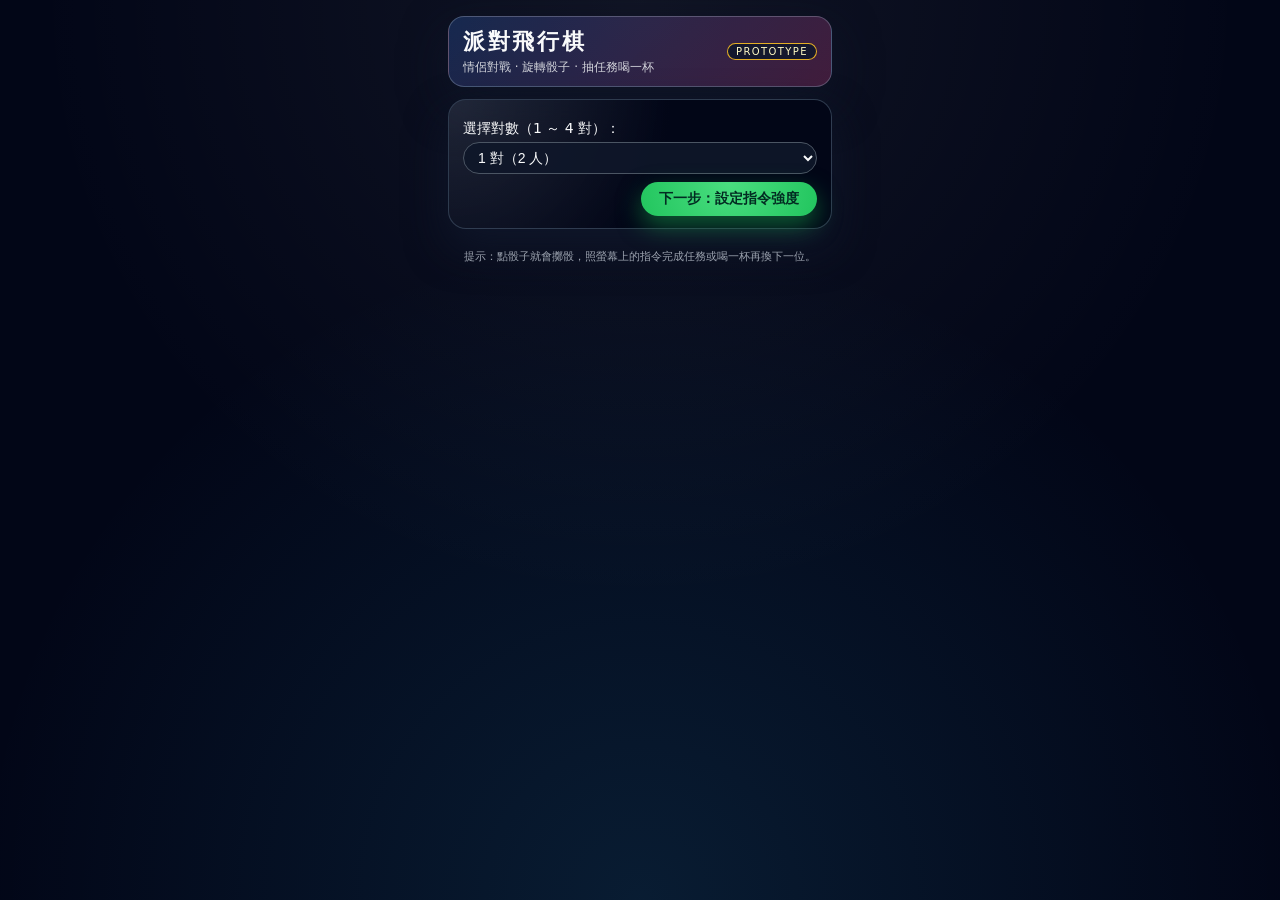
==== index.html @ 5464fc78 "feat: show post-game interaction summary" ====
<!DOCTYPE html>
<html lang="zh-Hant">
<head>
  <meta charset="UTF-8" />
  <meta name="viewport" content="width=device-width, initial-scale=1.0" />
  <title>派對飛行棋</title>
  <style>
    :root {
      color-scheme: dark;
    }
    body {
      font-family: system-ui, -apple-system, BlinkMacSystemFont, "Segoe UI", sans-serif;
      margin: 0;
      min-height: 100vh;
      display: flex;
      flex-direction: column;
      align-items: stretch;
      justify-content: flex-start;
      padding: 0;
      background:
        radial-gradient(circle at top, rgba(248,250,252,0.06) 0, transparent 55%),
        radial-gradient(circle at bottom, rgba(56,189,248,0.12) 0, transparent 60%),
        #020617;
      color: #f9fafb;
    }
    .app-shell {
      max-width: 960px;
      margin: 0 auto;
      padding: 16px 16px 24px;
    }
    header {
      display: flex;
      justify-content: space-between;
      align-items: center;
      margin-bottom: 12px;
      padding: 10px 14px;
      border-radius: 16px;
      background: linear-gradient(135deg, rgba(59,130,246,0.22), rgba(236,72,153,0.24));
      box-shadow: 0 18px 45px rgba(15,23,42,0.65);
      border: 1px solid rgba(148,163,184,0.4);
    }
    header .title-block {
      display: flex;
      flex-direction: column;
      gap: 2px;
    }
    h1 {
      font-size: 22px;
      margin: 0;
      letter-spacing: 0.12em;
      text-transform: uppercase;
    }
    .subtitle {
      font-size: 12px;
      color: #e5e7eb;
      opacity: 0.9;
    }
    .badge-beta {
      font-size: 10px;
      padding: 2px 8px;
      border-radius: 999px;
      background: rgba(15,23,42,0.84);
      border: 1px solid rgba(251,191,36,0.9);
      color: #fef9c3;
      text-transform: uppercase;
      letter-spacing: 0.14em;
    }

    .section {
      margin-bottom: 16px;
    }
    label {
      display: block;
      margin: 8px 0 4px;
      font-size: 14px;
    }
    input, select, button {
      font-size: 16px;
    }
    input, select {
      width: 100%;
      box-sizing: border-box;
      font-size: 14px;
      padding: 6px 10px;
      border-radius: 999px;
      border: 1px solid #4b5563;
      background: rgba(15,23,42,0.9);
      color: #f9fafb;
      outline: none;
      transition: border-color 0.15s ease, box-shadow 0.15s ease, background 0.15s ease;
    }
    input:focus, select:focus {
      border-color: #60a5fa;
      box-shadow: 0 0 0 1px rgba(59,130,246,0.7);
      background: #020617;
    }
    button {
      font-size: 14px;
      padding: 8px 18px;
      border-radius: 999px;
      border: none;
      background: radial-gradient(circle at top, #4ade80, #22c55e);
      color: #022c22;
      font-weight: 600;
      cursor: pointer;
      box-shadow: 0 10px 24px rgba(22,163,74,0.55);
      transition: transform 0.12s ease-out, box-shadow 0.12s ease-out, filter 0.12s ease-out;
    }
    button:hover:enabled {
      transform: translateY(-1px);
      filter: brightness(1.06);
      box-shadow: 0 16px 40px rgba(22,163,74,0.75);
    }
    button:active:enabled {
      transform: translateY(0px) scale(0.98);
      box-shadow: 0 6px 14px rgba(22,163,74,0.65);
    }
    button:disabled {
      opacity: 0.45;
      cursor: default;
      box-shadow: none;
    }
    .btn-secondary {
      background: linear-gradient(135deg, #4b5563, #111827);
      color: #e5e7eb;
      box-shadow: 0 8px 18px rgba(15,23,42,0.75);
    }

    .hidden {
      display: none;
    }
    .card {
      background: radial-gradient(circle at top left, rgba(148,163,184,0.16), #020617 55%);
      border-radius: 18px;
      border: 1px solid rgba(51,65,85,0.9);
      padding: 12px 14px;
      box-shadow: 0 18px 40px rgba(15,23,42,0.92);
    }
    .card + .card {
      margin-top: 10px;
    }

    .player-list {
      font-size: 14px;
      line-height: 1.5;
      padding: 8px;
      background: rgba(15,23,42,0.9);
      border-radius: 12px;
      border: 1px solid #1f2937;
      white-space: pre-line;
    }

    .board-wrapper {
      display: flex;
      flex-direction: column;
      gap: 10px;
    }
    .board-top-row {
      display: flex;
      justify-content: space-between;
      align-items: center;
      gap: 16px;
      flex-wrap: wrap;
      padding-bottom: 4px;
      border-bottom: 1px dashed rgba(148,163,184,0.5);
    }
    .board-layout {
      display: flex;
      justify-content: center;
      align-items: flex-start;
      gap: 16px;
      width: 100%;
    }

    .board {
      margin-top: 4px;
      padding: 18px;
      border-radius: 26px;
      background:
        radial-gradient(circle at center, rgba(248,250,252,0.06), transparent 55%),
        radial-gradient(circle at top left, rgba(59,130,246,0.14), transparent 60%),
        #020617;
      border: 1px solid rgba(55,65,81,0.95);
      width: 100%;
      max-width: 620px; /* 棋盤整體放大約 60%（原本約 380px） */
      transition: transform 0.18s ease-out, box-shadow 0.18s ease-out;
      box-shadow: 0 18px 40px rgba(15,23,42,0.95);
    }
    .board-zoom {
      /* 效果關閉：不再改變大小或陰影，僅保留 class 供程式呼叫但不產生視覺差異 */
    }
    .board-track {
      display: grid;
      grid-template-columns: repeat(9, minmax(0, 1fr));
      gap: 11px; /* 原本 16px，縮小約 30% 當作圈與圈之間的 gap */
      margin: 8px 0 10px;
    }
    .cell {
      position: relative;
      padding-top: 100%;
      border-radius: 14px;
      background: #020617;
      border: 1px solid #111827;
      overflow: hidden;
      transition: transform 0.18s ease-out, box-shadow 0.18s ease-out, border-color 0.18s ease-out;
    }
    .cell-path {
      background: #020617;
    }
    .cell-level-A {
      background: linear-gradient(135deg, rgba(56,189,248,0.18), rgba(59,130,246,0.7));
      border-color: rgba(59,130,246,0.95);
    }
    .cell-level-B {
      background: linear-gradient(135deg, rgba(251,191,36,0.22), rgba(245,158,11,0.85));
      border-color: rgba(245,158,11,0.98);
    }
    .cell-level-C {
      background: linear-gradient(135deg, rgba(248,113,113,0.3), rgba(239,68,68,0.9));
      border-color: rgba(239,68,68,1);
    }
    .cell-center {
      background: radial-gradient(circle at center, #facc15 0, #eab308 35%, #854d0e 100%);
      box-shadow: 0 0 0 1px #fbbf24, 0 0 25px rgba(250,204,21,0.8);
      border-color: #facc15;
    }
    .cell-special {
      box-shadow: 0 0 14px rgba(250,204,21,0.95);
      border-width: 2px;
      border-color: #facc15;
    }
    .cell-special-active {
      transform: scale(1.18);
      box-shadow: 0 0 22px rgba(250,204,21,1);
      animation: special-pulse 0.9s ease-out 1;
    }
    @keyframes special-pulse {
      0% { transform: scale(1.0); }
      40% { transform: scale(1.24); }
      100% { transform: scale(1.06); }
    }
    .cell-inner {
      position: absolute;
      inset: 8px;
    }
    .cell-star {
      position: absolute;
      inset: 0;
      display: flex;
      align-items: center;
      justify-content: center;
      font-size: 26px;
      color: #facc15;
      text-shadow: 0 0 10px rgba(250,204,21,0.95);
      pointer-events: none;
      z-index: 2;
    }
    .tokens {
      position: absolute;
      inset: 4px;
      display: flex;
      flex-wrap: wrap;
      align-content: center;
      justify-content: center;
      gap: 4px;
      z-index: 1;
    }
    .token {
      width: 18px;
      height: 18px;
      border-radius: 999px;
      border: 2px solid #0b1120;
      box-shadow: 0 0 0 1px rgba(15,23,42,0.7);
      display: flex;
      align-items: center;
      justify-content: center;
      font-size: 11px;
      font-weight: 700;
      color: #0b1120;
    }
    .token-current {
      box-shadow: 0 0 0 2px #fbbf24, 0 0 12px rgba(250,204,21,0.95);
    }

    .status {
      font-size: 14px;
      text-align: left;
    }
    .status-name {
      display: inline-block;
      margin-left: 4px;
      font-size: 18px;
      font-weight: 700;
      padding: 2px 10px;
      border-radius: 999px;
      background: radial-gradient(circle at top, rgba(250,204,21,0.3), transparent 65%);
      color: #fef3c7;
      text-shadow: 0 0 6px rgba(250,204,21,0.9);
    }

    .dice-box {
      display: flex;
      flex-direction: column;
      align-items: center;
      gap: 4px;
      margin-bottom: 2px;
    }
    .dice-label {
      font-size: 12px;
      color: #9ca3af;
      text-transform: uppercase;
      letter-spacing: 0.08em;
    }
    .dice-face {
      width: 60px;
      height: 60px;
      border-radius: 16px;
      background: radial-gradient(circle at 30% 30%, #f9fafb 0, #e5e7eb 40%, #9ca3af 100%);
      display: grid;
      grid-template-columns: repeat(3, 1fr);
      grid-template-rows: repeat(3, 1fr);
      padding: 6px;
      box-shadow: 0 10px 22px rgba(0,0,0,0.6);
      transform-origin: center;
      transition: transform 0.12s ease-out, box-shadow 0.12s ease-out;
      cursor: pointer; /* 直接按骰子即可擲骰 */
    }
    .dice-face:hover {
      transform: translateY(-1px) scale(1.03);
      box-shadow: 0 14px 32px rgba(0,0,0,0.7);
    }
    .dice-dot {
      width: 8px;
      height: 8px;
      border-radius: 999px;
      background: #111827;
      margin: auto;
    }
    .dice-rolling {
      animation: dice-roll 0.6s linear infinite;
    }
    @keyframes dice-roll {
      0% { transform: rotate3d(1, 1, 0, 0deg); }
      25% { transform: rotate3d(1, 1, 0, 90deg); }
      50% { transform: rotate3d(1, 0, 1, 180deg); }
      75% { transform: rotate3d(0, 1, 1, 270deg); }
      100% { transform: rotate3d(1, 1, 0, 360deg); }
    }

    .legend {
      font-size: 12px;
      color: #e5e7eb;
      display: flex;
      flex-direction: column;
      align-items: flex-start;
      gap: 6px;
      min-width: 92px;
      margin-top: 4px;
    }
    .legend-title {
      font-size: 11px;
      color: #9ca3af;
      margin-bottom: 4px;
      text-transform: uppercase;
      letter-spacing: 0.1em;
    }
    .legend-item {
      display: flex;
      align-items: center;
      gap: 6px;
    }
    .legend-dot {
      width: 11px;
      height: 11px;
      border-radius: 999px;
      border: 1px solid #0b1120;
    }

    .command-box {
      margin-top: 6px;
      padding: 10px 12px;
      border-radius: 16px;
      background: radial-gradient(circle at top, rgba(37,99,235,0.26), rgba(15,23,42,0.96));
      border: 1px solid rgba(37,99,235,0.95);
      font-size: 24px; /* 18px → 24px 放大約 30% */
      min-height: 64px;
      display: flex;
      flex-direction: column;
      align-items: center;
      justify-content: center;
      gap: 8px;
      text-align: center;
      box-shadow: 0 14px 32px rgba(15,23,42,0.9);
    }
    /* 互動指令：底色偏藍綠，讓大家一眼看出需要跟人互動 */
    .command-box-interaction {
      background: radial-gradient(circle at top, rgba(56,189,248,0.32), rgba(15,23,42,0.96));
      border-color: rgba(56,189,248,0.95);
      box-shadow: 0 16px 40px rgba(8,145,178,0.9);
    }
    /* 特別格指令：紅色光暈，讓大家知道是重大事件（優先於互動樣式） */
    .command-box-special {
      background: radial-gradient(circle at top, rgba(248,113,113,0.35), rgba(15,23,42,0.96));
      border-color: rgba(248,113,113,0.95);
      box-shadow: 0 18px 42px rgba(220,38,38,0.95);
    }
    /* C 級高強度：再加一層更明顯的紅橙邊框與光暈 */
    .command-box-level-C {
      box-shadow:
        0 0 0 2px rgba(248,113,113,1),
        0 20px 50px rgba(220,38,38,0.98);
      border-color: rgba(248,113,113,1);
    }
    .interaction-summary {
      margin-top: 12px;
      padding: 12px;
      border-radius: 12px;
      background: rgba(15,23,42,0.85);
      border: 1px solid rgba(59,130,246,0.3);
    }
    .interaction-summary h4 {
      margin: 0 0 8px;
      font-size: 14px;
      letter-spacing: 0.08em;
      color: #bfdbfe;
      text-transform: uppercase;
    }
    .interaction-summary ul {
      list-style: none;
      margin: 0;
      padding: 0;
      display: flex;
      flex-direction: column;
      gap: 4px;
    }
    .interaction-summary li {
      display: flex;
      justify-content: space-between;
      font-size: 13px;
      color: #f8fafc;
      padding: 4px 0;
      border-bottom: 1px dashed rgba(148,163,184,0.3);
    }
    .interaction-summary li:last-child {
      border-bottom: none;
    }
    .interaction-summary li span:last-child {
      color: #facc15;
      font-weight: 600;
    }
    /* 指令上方的小標籤列 */
    .command-meta {
      display: flex;
      gap: 6px;
      align-items: center;
      justify-content: center;
      font-size: 11px;
      color: #bfdbfe;
    }
    .command-badge {
      padding: 2px 8px;
      border-radius: 999px;
      border: 1px solid rgba(191,219,254,0.7);
      background: rgba(15,23,42,0.8);
    }
    .command-badge-interaction {
      border-color: rgba(56,189,248,0.9);
      color: #e0f2fe;
    }
    .command-badge-level-C {
      border-color: rgba(248,113,113,0.9);
      color: #fee2e2;
    }
    .command-actions {
      display: flex;
      gap: 10px;
      flex-wrap: wrap;
      justify-content: center;
      margin-top: 2px;
    }
    .command-actions button {
      font-size: 13px;
      padding: 6px 14px;
    }
    .collision {
      display: inline-block;
      margin-top: 4px;
      font-weight: 700;
      color: #f97316;
      text-shadow: 0 0 8px rgba(249,115,22,0.95);
      font-size: 18px;
    }

    footer {
      margin-top: 4px;
      padding: 4px 16px 10px;
      font-size: 11px;
      text-align: center;
      color: #9ca3af;
    }
  </style>
</head>
<body>
  <div class="app-shell">
    <header>
      <div class="title-block">
        <h1>派對飛行棋</h1>
        <div class="subtitle">情侶對戰 · 旋轉骰子 · 抽任務喝一杯</div>
      </div>
      <div class="badge-beta">PROTOTYPE</div>
    </header>

    <!-- Step 1: select pairs -->
    <section id="step-pairs" class="section">
      <div class="card">
        <label for="pair-count">選擇對數（1 ～ 4 對）：</label>
        <select id="pair-count">
          <option value="1">1 對（2 人）</option>
          <option value="2">2 對（4 人）</option>
          <option value="3">3 對（6 人）</option>
          <option value="4">4 對（8 人）</option>
        </select>
        <div style="margin-top:8px; display:flex; justify-content:flex-end;">
          <button id="btn-start-names">下一步：設定指令強度</button>
        </div>
      </div>
    </section>

    <!-- Step 1.5: command level settings -->
    <section id="step-settings" class="section hidden">
      <div class="card">
        <div style="font-size:14px; margin-bottom:6px;">指令主題：</div>
        <div style="font-size:13px; color:#9ca3af; margin-bottom:6px;">
          喝酒聊天 · KTV 互動 · 親密玩樂
        </div>
        <select id="level-mode">
          <option value="A">喝酒聊天</option>
          <option value="AB" selected>KTV 互動</option>
          <option value="ABC">親密玩樂</option>
        </select>
        <div style="margin-top:8px; display:flex; justify-content:flex-end;">
          <button id="btn-confirm-settings">下一步：輸入名字</button>
        </div>
      </div>
    </section>

    <!-- Step 2: input names -->
    <section id="step-names" class="section hidden">
      <div class="card">
        <div id="name-instruction" style="font-size:14px; margin-bottom:4px;"></div>
        <label id="name-label" for="name-input">輸入名字：</label>
        <input id="name-input" type="text" autocomplete="off" />
        <div style="margin-top:8px; display:flex; justify-content:flex-end;">
          <button id="btn-next-name">確認此人，下一位</button>
        </div>
      </div>
    </section>

    <!-- Step 3: confirm players -->
    <section id="step-confirm" class="section hidden">
      <div class="card">
        <div style="font-size:14px; margin-bottom:4px;">玩家列表：</div>
        <div id="player-list" class="player-list"></div>
        <div style="margin-top:8px; display:flex; justify-content:flex-end;">
          <button id="btn-start-game">開始遊戲</button>
        </div>
      </div>
    </section>

    <!-- Step 4: game board -->
    <section id="step-game" class="section hidden">
      <div class="card board-wrapper">
        <div class="board-top-row">
          <div id="turn-status" class="status"></div>
          <div class="dice-box">
            <div class="dice-label">TAP TO ROLL</div>
            <div id="dice-face" class="dice-face"></div>
          </div>
        </div>
        <div class="board-layout">
          <div>
            <div class="legend-title">目前玩家</div>
            <div id="legend" class="legend"></div>
          </div>
          <div id="board" class="board">
            <div id="board-track" class="board-track"></div>
          </div>
        </div>
        <div class="command-box" id="command-box">
          <div id="command-meta" class="command-meta hidden">
            <span
              id="command-kind-badge"
              class="command-badge command-badge-interaction hidden"
            >
              互動指令
            </span>
            <span
              id="command-level-badge"
              class="command-badge command-badge-level-C hidden"
            >
              🔥 高強度
            </span>
          </div>
          <div id="command-text">指令會出現在這裡</div>
          <div class="command-actions">
            <button id="btn-confirm-task" class="btn-secondary" disabled>完成指令</button>
            <button id="btn-reroll" class="btn-secondary" disabled>重抽指令</button>
            <button id="btn-drink" disabled>喝一杯</button>
          </div>
        </div>
      </div>
    </section>

    <footer>提示：點骰子就會擲骰，照螢幕上的指令完成任務或喝一杯再換下一位。</footer>
  </div>

  <script src="game.js?v=4"></script>
</body>
</html>
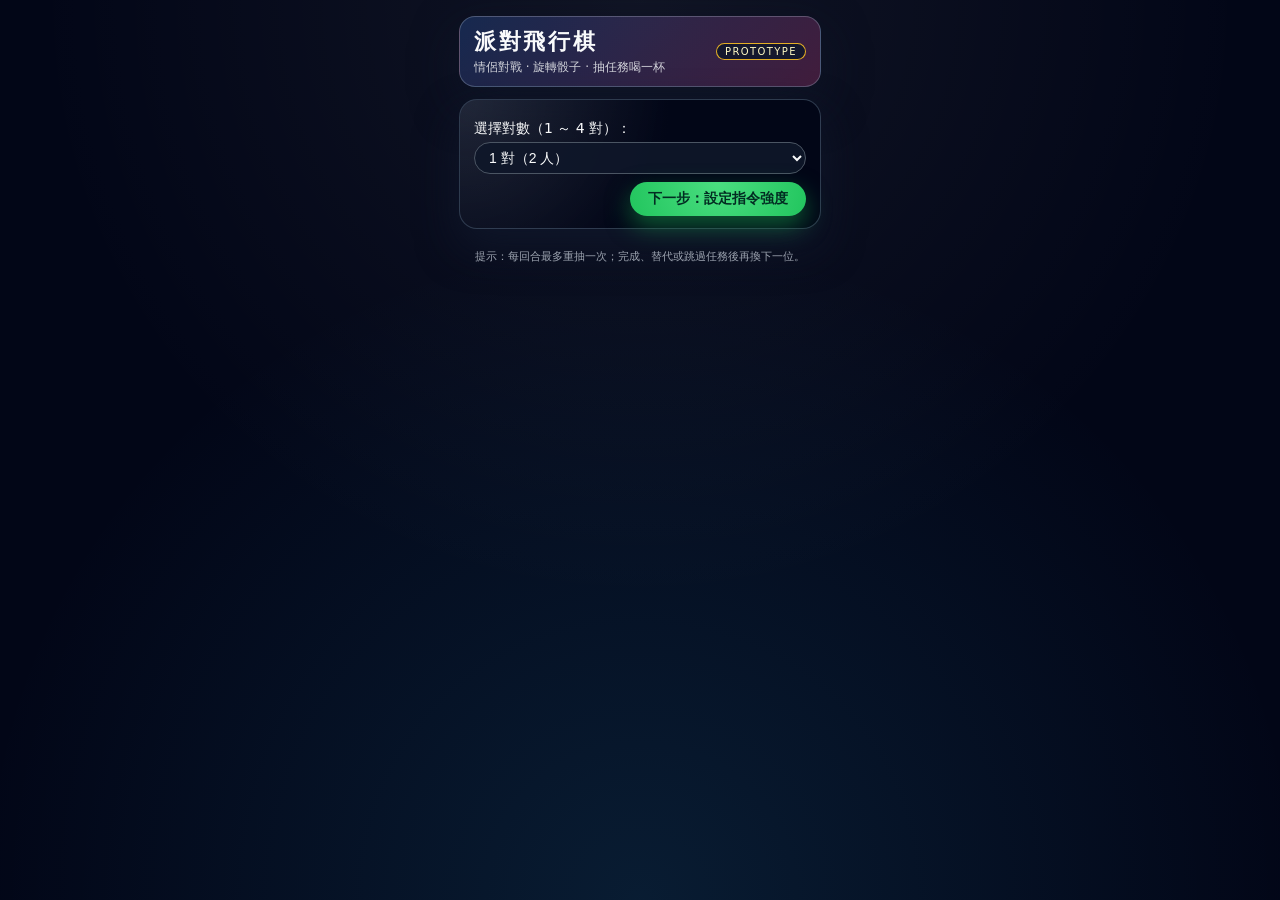
==== commit 10825763: "Add files via upload" ====
--- a/index.html
+++ b/index.html
@@ -4,501 +4,7 @@
   <meta charset="UTF-8" />
   <meta name="viewport" content="width=device-width, initial-scale=1.0" />
   <title>派對飛行棋</title>
-  <style>
-    :root {
-      color-scheme: dark;
-    }
-    body {
-      font-family: system-ui, -apple-system, BlinkMacSystemFont, "Segoe UI", sans-serif;
-      margin: 0;
-      min-height: 100vh;
-      display: flex;
-      flex-direction: column;
-      align-items: stretch;
-      justify-content: flex-start;
-      padding: 0;
-      background:
-        radial-gradient(circle at top, rgba(248,250,252,0.06) 0, transparent 55%),
-        radial-gradient(circle at bottom, rgba(56,189,248,0.12) 0, transparent 60%),
-        #020617;
-      color: #f9fafb;
-    }
-    .app-shell {
-      max-width: 960px;
-      margin: 0 auto;
-      padding: 16px 16px 24px;
-    }
-    header {
-      display: flex;
-      justify-content: space-between;
-      align-items: center;
-      margin-bottom: 12px;
-      padding: 10px 14px;
-      border-radius: 16px;
-      background: linear-gradient(135deg, rgba(59,130,246,0.22), rgba(236,72,153,0.24));
-      box-shadow: 0 18px 45px rgba(15,23,42,0.65);
-      border: 1px solid rgba(148,163,184,0.4);
-    }
-    header .title-block {
-      display: flex;
-      flex-direction: column;
-      gap: 2px;
-    }
-    h1 {
-      font-size: 22px;
-      margin: 0;
-      letter-spacing: 0.12em;
-      text-transform: uppercase;
-    }
-    .subtitle {
-      font-size: 12px;
-      color: #e5e7eb;
-      opacity: 0.9;
-    }
-    .badge-beta {
-      font-size: 10px;
-      padding: 2px 8px;
-      border-radius: 999px;
-      background: rgba(15,23,42,0.84);
-      border: 1px solid rgba(251,191,36,0.9);
-      color: #fef9c3;
-      text-transform: uppercase;
-      letter-spacing: 0.14em;
-    }
-
-    .section {
-      margin-bottom: 16px;
-    }
-    label {
-      display: block;
-      margin: 8px 0 4px;
-      font-size: 14px;
-    }
-    input, select, button {
-      font-size: 16px;
-    }
-    input, select {
-      width: 100%;
-      box-sizing: border-box;
-      font-size: 14px;
-      padding: 6px 10px;
-      border-radius: 999px;
-      border: 1px solid #4b5563;
-      background: rgba(15,23,42,0.9);
-      color: #f9fafb;
-      outline: none;
-      transition: border-color 0.15s ease, box-shadow 0.15s ease, background 0.15s ease;
-    }
-    input:focus, select:focus {
-      border-color: #60a5fa;
-      box-shadow: 0 0 0 1px rgba(59,130,246,0.7);
-      background: #020617;
-    }
-    button {
-      font-size: 14px;
-      padding: 8px 18px;
-      border-radius: 999px;
-      border: none;
-      background: radial-gradient(circle at top, #4ade80, #22c55e);
-      color: #022c22;
-      font-weight: 600;
-      cursor: pointer;
-      box-shadow: 0 10px 24px rgba(22,163,74,0.55);
-      transition: transform 0.12s ease-out, box-shadow 0.12s ease-out, filter 0.12s ease-out;
-    }
-    button:hover:enabled {
-      transform: translateY(-1px);
-      filter: brightness(1.06);
-      box-shadow: 0 16px 40px rgba(22,163,74,0.75);
-    }
-    button:active:enabled {
-      transform: translateY(0px) scale(0.98);
-      box-shadow: 0 6px 14px rgba(22,163,74,0.65);
-    }
-    button:disabled {
-      opacity: 0.45;
-      cursor: default;
-      box-shadow: none;
-    }
-    .btn-secondary {
-      background: linear-gradient(135deg, #4b5563, #111827);
-      color: #e5e7eb;
-      box-shadow: 0 8px 18px rgba(15,23,42,0.75);
-    }
-
-    .hidden {
-      display: none;
-    }
-    .card {
-      background: radial-gradient(circle at top left, rgba(148,163,184,0.16), #020617 55%);
-      border-radius: 18px;
-      border: 1px solid rgba(51,65,85,0.9);
-      padding: 12px 14px;
-      box-shadow: 0 18px 40px rgba(15,23,42,0.92);
-    }
-    .card + .card {
-      margin-top: 10px;
-    }
-
-    .player-list {
-      font-size: 14px;
-      line-height: 1.5;
-      padding: 8px;
-      background: rgba(15,23,42,0.9);
-      border-radius: 12px;
-      border: 1px solid #1f2937;
-      white-space: pre-line;
-    }
-
-    .board-wrapper {
-      display: flex;
-      flex-direction: column;
-      gap: 10px;
-    }
-    .board-top-row {
-      display: flex;
-      justify-content: space-between;
-      align-items: center;
-      gap: 16px;
-      flex-wrap: wrap;
-      padding-bottom: 4px;
-      border-bottom: 1px dashed rgba(148,163,184,0.5);
-    }
-    .board-layout {
-      display: flex;
-      justify-content: center;
-      align-items: flex-start;
-      gap: 16px;
-      width: 100%;
-    }
-
-    .board {
-      margin-top: 4px;
-      padding: 18px;
-      border-radius: 26px;
-      background:
-        radial-gradient(circle at center, rgba(248,250,252,0.06), transparent 55%),
-        radial-gradient(circle at top left, rgba(59,130,246,0.14), transparent 60%),
-        #020617;
-      border: 1px solid rgba(55,65,81,0.95);
-      width: 100%;
-      max-width: 620px; /* 棋盤整體放大約 60%（原本約 380px） */
-      transition: transform 0.18s ease-out, box-shadow 0.18s ease-out;
-      box-shadow: 0 18px 40px rgba(15,23,42,0.95);
-    }
-    .board-zoom {
-      /* 效果關閉：不再改變大小或陰影，僅保留 class 供程式呼叫但不產生視覺差異 */
-    }
-    .board-track {
-      display: grid;
-      grid-template-columns: repeat(9, minmax(0, 1fr));
-      gap: 11px; /* 原本 16px，縮小約 30% 當作圈與圈之間的 gap */
-      margin: 8px 0 10px;
-    }
-    .cell {
-      position: relative;
-      padding-top: 100%;
-      border-radius: 14px;
-      background: #020617;
-      border: 1px solid #111827;
-      overflow: hidden;
-      transition: transform 0.18s ease-out, box-shadow 0.18s ease-out, border-color 0.18s ease-out;
-    }
-    .cell-path {
-      background: #020617;
-    }
-    .cell-level-A {
-      background: linear-gradient(135deg, rgba(56,189,248,0.18), rgba(59,130,246,0.7));
-      border-color: rgba(59,130,246,0.95);
-    }
-    .cell-level-B {
-      background: linear-gradient(135deg, rgba(251,191,36,0.22), rgba(245,158,11,0.85));
-      border-color: rgba(245,158,11,0.98);
-    }
-    .cell-level-C {
-      background: linear-gradient(135deg, rgba(248,113,113,0.3), rgba(239,68,68,0.9));
-      border-color: rgba(239,68,68,1);
-    }
-    .cell-center {
-      background: radial-gradient(circle at center, #facc15 0, #eab308 35%, #854d0e 100%);
-      box-shadow: 0 0 0 1px #fbbf24, 0 0 25px rgba(250,204,21,0.8);
-      border-color: #facc15;
-    }
-    .cell-special {
-      box-shadow: 0 0 14px rgba(250,204,21,0.95);
-      border-width: 2px;
-      border-color: #facc15;
-    }
-    .cell-special-active {
-      transform: scale(1.18);
-      box-shadow: 0 0 22px rgba(250,204,21,1);
-      animation: special-pulse 0.9s ease-out 1;
-    }
-    @keyframes special-pulse {
-      0% { transform: scale(1.0); }
-      40% { transform: scale(1.24); }
-      100% { transform: scale(1.06); }
-    }
-    .cell-inner {
-      position: absolute;
-      inset: 8px;
-    }
-    .cell-star {
-      position: absolute;
-      inset: 0;
-      display: flex;
-      align-items: center;
-      justify-content: center;
-      font-size: 26px;
-      color: #facc15;
-      text-shadow: 0 0 10px rgba(250,204,21,0.95);
-      pointer-events: none;
-      z-index: 2;
-    }
-    .tokens {
-      position: absolute;
-      inset: 4px;
-      display: flex;
-      flex-wrap: wrap;
-      align-content: center;
-      justify-content: center;
-      gap: 4px;
-      z-index: 1;
-    }
-    .token {
-      width: 18px;
-      height: 18px;
-      border-radius: 999px;
-      border: 2px solid #0b1120;
-      box-shadow: 0 0 0 1px rgba(15,23,42,0.7);
-      display: flex;
-      align-items: center;
-      justify-content: center;
-      font-size: 11px;
-      font-weight: 700;
-      color: #0b1120;
-    }
-    .token-current {
-      box-shadow: 0 0 0 2px #fbbf24, 0 0 12px rgba(250,204,21,0.95);
-    }
-
-    .status {
-      font-size: 14px;
-      text-align: left;
-    }
-    .status-name {
-      display: inline-block;
-      margin-left: 4px;
-      font-size: 18px;
-      font-weight: 700;
-      padding: 2px 10px;
-      border-radius: 999px;
-      background: radial-gradient(circle at top, rgba(250,204,21,0.3), transparent 65%);
-      color: #fef3c7;
-      text-shadow: 0 0 6px rgba(250,204,21,0.9);
-    }
-
-    .dice-box {
-      display: flex;
-      flex-direction: column;
-      align-items: center;
-      gap: 4px;
-      margin-bottom: 2px;
-    }
-    .dice-label {
-      font-size: 12px;
-      color: #9ca3af;
-      text-transform: uppercase;
-      letter-spacing: 0.08em;
-    }
-    .dice-face {
-      width: 60px;
-      height: 60px;
-      border-radius: 16px;
-      background: radial-gradient(circle at 30% 30%, #f9fafb 0, #e5e7eb 40%, #9ca3af 100%);
-      display: grid;
-      grid-template-columns: repeat(3, 1fr);
-      grid-template-rows: repeat(3, 1fr);
-      padding: 6px;
-      box-shadow: 0 10px 22px rgba(0,0,0,0.6);
-      transform-origin: center;
-      transition: transform 0.12s ease-out, box-shadow 0.12s ease-out;
-      cursor: pointer; /* 直接按骰子即可擲骰 */
-    }
-    .dice-face:hover {
-      transform: translateY(-1px) scale(1.03);
-      box-shadow: 0 14px 32px rgba(0,0,0,0.7);
-    }
-    .dice-dot {
-      width: 8px;
-      height: 8px;
-      border-radius: 999px;
-      background: #111827;
-      margin: auto;
-    }
-    .dice-rolling {
-      animation: dice-roll 0.6s linear infinite;
-    }
-    @keyframes dice-roll {
-      0% { transform: rotate3d(1, 1, 0, 0deg); }
-      25% { transform: rotate3d(1, 1, 0, 90deg); }
-      50% { transform: rotate3d(1, 0, 1, 180deg); }
-      75% { transform: rotate3d(0, 1, 1, 270deg); }
-      100% { transform: rotate3d(1, 1, 0, 360deg); }
-    }
-
-    .legend {
-      font-size: 12px;
-      color: #e5e7eb;
-      display: flex;
-      flex-direction: column;
-      align-items: flex-start;
-      gap: 6px;
-      min-width: 92px;
-      margin-top: 4px;
-    }
-    .legend-title {
-      font-size: 11px;
-      color: #9ca3af;
-      margin-bottom: 4px;
-      text-transform: uppercase;
-      letter-spacing: 0.1em;
-    }
-    .legend-item {
-      display: flex;
-      align-items: center;
-      gap: 6px;
-    }
-    .legend-dot {
-      width: 11px;
-      height: 11px;
-      border-radius: 999px;
-      border: 1px solid #0b1120;
-    }
-
-    .command-box {
-      margin-top: 6px;
-      padding: 10px 12px;
-      border-radius: 16px;
-      background: radial-gradient(circle at top, rgba(37,99,235,0.26), rgba(15,23,42,0.96));
-      border: 1px solid rgba(37,99,235,0.95);
-      font-size: 24px; /* 18px → 24px 放大約 30% */
-      min-height: 64px;
-      display: flex;
-      flex-direction: column;
-      align-items: center;
-      justify-content: center;
-      gap: 8px;
-      text-align: center;
-      box-shadow: 0 14px 32px rgba(15,23,42,0.9);
-    }
-    /* 互動指令：底色偏藍綠，讓大家一眼看出需要跟人互動 */
-    .command-box-interaction {
-      background: radial-gradient(circle at top, rgba(56,189,248,0.32), rgba(15,23,42,0.96));
-      border-color: rgba(56,189,248,0.95);
-      box-shadow: 0 16px 40px rgba(8,145,178,0.9);
-    }
-    /* 特別格指令：紅色光暈，讓大家知道是重大事件（優先於互動樣式） */
-    .command-box-special {
-      background: radial-gradient(circle at top, rgba(248,113,113,0.35), rgba(15,23,42,0.96));
-      border-color: rgba(248,113,113,0.95);
-      box-shadow: 0 18px 42px rgba(220,38,38,0.95);
-    }
-    /* C 級高強度：再加一層更明顯的紅橙邊框與光暈 */
-    .command-box-level-C {
-      box-shadow:
-        0 0 0 2px rgba(248,113,113,1),
-        0 20px 50px rgba(220,38,38,0.98);
-      border-color: rgba(248,113,113,1);
-    }
-    .interaction-summary {
-      margin-top: 12px;
-      padding: 12px;
-      border-radius: 12px;
-      background: rgba(15,23,42,0.85);
-      border: 1px solid rgba(59,130,246,0.3);
-    }
-    .interaction-summary h4 {
-      margin: 0 0 8px;
-      font-size: 14px;
-      letter-spacing: 0.08em;
-      color: #bfdbfe;
-      text-transform: uppercase;
-    }
-    .interaction-summary ul {
-      list-style: none;
-      margin: 0;
-      padding: 0;
-      display: flex;
-      flex-direction: column;
-      gap: 4px;
-    }
-    .interaction-summary li {
-      display: flex;
-      justify-content: space-between;
-      font-size: 13px;
-      color: #f8fafc;
-      padding: 4px 0;
-      border-bottom: 1px dashed rgba(148,163,184,0.3);
-    }
-    .interaction-summary li:last-child {
-      border-bottom: none;
-    }
-    .interaction-summary li span:last-child {
-      color: #facc15;
-      font-weight: 600;
-    }
-    /* 指令上方的小標籤列 */
-    .command-meta {
-      display: flex;
-      gap: 6px;
-      align-items: center;
-      justify-content: center;
-      font-size: 11px;
-      color: #bfdbfe;
-    }
-    .command-badge {
-      padding: 2px 8px;
-      border-radius: 999px;
-      border: 1px solid rgba(191,219,254,0.7);
-      background: rgba(15,23,42,0.8);
-    }
-    .command-badge-interaction {
-      border-color: rgba(56,189,248,0.9);
-      color: #e0f2fe;
-    }
-    .command-badge-level-C {
-      border-color: rgba(248,113,113,0.9);
-      color: #fee2e2;
-    }
-    .command-actions {
-      display: flex;
-      gap: 10px;
-      flex-wrap: wrap;
-      justify-content: center;
-      margin-top: 2px;
-    }
-    .command-actions button {
-      font-size: 13px;
-      padding: 6px 14px;
-    }
-    .collision {
-      display: inline-block;
-      margin-top: 4px;
-      font-weight: 700;
-      color: #f97316;
-      text-shadow: 0 0 8px rgba(249,115,22,0.95);
-      font-size: 18px;
-    }
-
-    footer {
-      margin-top: 4px;
-      padding: 4px 16px 10px;
-      font-size: 11px;
-      text-align: center;
-      color: #9ca3af;
-    }
-  </style>
+  <link rel="stylesheet" href="style.css?v=8" />
 </head>
 <body>
   <div class="app-shell">
@@ -536,8 +42,16 @@
         <select id="level-mode">
           <option value="A">喝酒聊天</option>
           <option value="AB" selected>KTV 互動</option>
-          <option value="ABC">親密玩樂</option>
+          <option value="BC">親密玩樂</option>
         </select>
+        <label for="interaction-mode">互動對象：</label>
+        <select id="interaction-mode">
+          <option value="partner" selected>只跟自己伴侶</option>
+          <option value="cross">允許跨組互動</option>
+        </select>
+        <div class="safety-notice">
+          本遊戲限成年人參加。所有互動都必須經雙方同意；任何人可無條件跳過或改做替代動作，不需要說明原因。
+        </div>
         <div style="margin-top:8px; display:flex; justify-content:flex-end;">
           <button id="btn-confirm-settings">下一步：輸入名字</button>
         </div>
@@ -549,7 +63,7 @@
       <div class="card">
         <div id="name-instruction" style="font-size:14px; margin-bottom:4px;"></div>
         <label id="name-label" for="name-input">輸入名字：</label>
-        <input id="name-input" type="text" autocomplete="off" />
+        <input id="name-input" type="text" maxlength="12" autocomplete="off" />
         <div style="margin-top:8px; display:flex; justify-content:flex-end;">
           <button id="btn-next-name">確認此人，下一位</button>
         </div>
@@ -572,13 +86,16 @@
       <div class="card board-wrapper">
         <div class="board-top-row">
           <div id="turn-status" class="status"></div>
+          <button id="btn-toggle-voice" class="btn-secondary voice-toggle" type="button">
+            🔊 語音：開啟
+          </button>
           <div class="dice-box">
             <div class="dice-label">TAP TO ROLL</div>
-            <div id="dice-face" class="dice-face"></div>
+            <button id="dice-face" class="dice-face" type="button" aria-label="擲骰子"></button>
           </div>
         </div>
         <div class="board-layout">
-          <div>
+          <div class="player-panel">
             <div class="legend-title">目前玩家</div>
             <div id="legend" class="legend"></div>
           </div>
@@ -607,13 +124,17 @@
             <button id="btn-reroll" class="btn-secondary" disabled>重抽指令</button>
             <button id="btn-drink" disabled>喝一杯</button>
           </div>
+          <div id="reroll-status" class="reroll-status" aria-live="polite"></div>
         </div>
       </div>
     </section>
 
-    <footer>提示：點骰子就會擲骰，照螢幕上的指令完成任務或喝一杯再換下一位。</footer>
+    <footer>提示：每回合最多重抽一次；完成、替代或跳過任務後再換下一位。</footer>
   </div>
 
-  <script src="game.js?v=4"></script>
+  <script src="commands.js?v=8"></script>
+  <script src="speech.js?v=8"></script>
+  <script src="game.js?v=8"></script>
 </body>
 </html>
+
--- a/style.css
+++ b/style.css
@@ -0,0 +1,629 @@
+:root {
+  color-scheme: dark;
+}
+body {
+  font-family: system-ui, -apple-system, BlinkMacSystemFont, "Segoe UI", sans-serif;
+  margin: 0;
+  min-height: 100vh;
+  display: flex;
+  flex-direction: column;
+  align-items: stretch;
+  justify-content: flex-start;
+  padding: 0;
+  background:
+    radial-gradient(circle at top, rgba(248,250,252,0.06) 0, transparent 55%),
+    radial-gradient(circle at bottom, rgba(56,189,248,0.12) 0, transparent 60%),
+    #020617;
+  color: #f9fafb;
+}
+.app-shell {
+  max-width: 960px;
+  margin: 0 auto;
+  padding: 16px 16px 24px;
+}
+header {
+  display: flex;
+  justify-content: space-between;
+  align-items: center;
+  margin-bottom: 12px;
+  padding: 10px 14px;
+  border-radius: 16px;
+  background: linear-gradient(135deg, rgba(59,130,246,0.22), rgba(236,72,153,0.24));
+  box-shadow: 0 18px 45px rgba(15,23,42,0.65);
+  border: 1px solid rgba(148,163,184,0.4);
+}
+header .title-block {
+  display: flex;
+  flex-direction: column;
+  gap: 2px;
+}
+h1 {
+  font-size: 22px;
+  margin: 0;
+  letter-spacing: 0.12em;
+  text-transform: uppercase;
+}
+.subtitle {
+  font-size: 12px;
+  color: #e5e7eb;
+  opacity: 0.9;
+}
+.badge-beta {
+  font-size: 10px;
+  padding: 2px 8px;
+  border-radius: 999px;
+  background: rgba(15,23,42,0.84);
+  border: 1px solid rgba(251,191,36,0.9);
+  color: #fef9c3;
+  text-transform: uppercase;
+  letter-spacing: 0.14em;
+}
+
+.section {
+  margin-bottom: 16px;
+}
+label {
+  display: block;
+  margin: 8px 0 4px;
+  font-size: 14px;
+}
+input, select, button {
+  font-size: 16px;
+}
+input, select {
+  width: 100%;
+  box-sizing: border-box;
+  font-size: 14px;
+  padding: 6px 10px;
+  border-radius: 999px;
+  border: 1px solid #4b5563;
+  background: rgba(15,23,42,0.9);
+  color: #f9fafb;
+  outline: none;
+  transition: border-color 0.15s ease, box-shadow 0.15s ease, background 0.15s ease;
+}
+input:focus, select:focus {
+  border-color: #60a5fa;
+  box-shadow: 0 0 0 1px rgba(59,130,246,0.7);
+  background: #020617;
+}
+button {
+  font-size: 14px;
+  padding: 8px 18px;
+  border-radius: 999px;
+  border: none;
+  background: radial-gradient(circle at top, #4ade80, #22c55e);
+  color: #022c22;
+  font-weight: 600;
+  cursor: pointer;
+  box-shadow: 0 10px 24px rgba(22,163,74,0.55);
+  transition: transform 0.12s ease-out, box-shadow 0.12s ease-out, filter 0.12s ease-out;
+}
+button:hover:enabled {
+  transform: translateY(-1px);
+  filter: brightness(1.06);
+  box-shadow: 0 16px 40px rgba(22,163,74,0.75);
+}
+button:active:enabled {
+  transform: translateY(0px) scale(0.98);
+  box-shadow: 0 6px 14px rgba(22,163,74,0.65);
+}
+button:disabled {
+  opacity: 0.45;
+  cursor: default;
+  box-shadow: none;
+}
+.btn-secondary {
+  background: linear-gradient(135deg, #4b5563, #111827);
+  color: #e5e7eb;
+  box-shadow: 0 8px 18px rgba(15,23,42,0.75);
+}
+
+.hidden {
+  display: none;
+}
+.card {
+  background: radial-gradient(circle at top left, rgba(148,163,184,0.16), #020617 55%);
+  border-radius: 18px;
+  border: 1px solid rgba(51,65,85,0.9);
+  padding: 12px 14px;
+  box-shadow: 0 18px 40px rgba(15,23,42,0.92);
+}
+.card + .card {
+  margin-top: 10px;
+}
+
+.player-list {
+  font-size: 14px;
+  line-height: 1.5;
+  padding: 8px;
+  background: rgba(15,23,42,0.9);
+  border-radius: 12px;
+  border: 1px solid #1f2937;
+  white-space: pre-line;
+}
+
+.board-wrapper {
+  display: flex;
+  flex-direction: column;
+  gap: 10px;
+}
+.board-top-row {
+  display: flex;
+  justify-content: space-between;
+  align-items: center;
+  gap: 16px;
+  flex-wrap: wrap;
+  padding-bottom: 4px;
+  border-bottom: 1px dashed rgba(148,163,184,0.5);
+}
+.board-layout {
+  display: flex;
+  justify-content: center;
+  align-items: flex-start;
+  gap: 16px;
+  width: 100%;
+}
+
+.board {
+  margin-top: 4px;
+  padding: 18px;
+  border-radius: 26px;
+  background:
+    radial-gradient(circle at center, rgba(248,250,252,0.06), transparent 55%),
+    radial-gradient(circle at top left, rgba(59,130,246,0.14), transparent 60%),
+    #020617;
+  border: 1px solid rgba(55,65,81,0.95);
+  width: 100%;
+  max-width: 620px; /* 棋盤整體放大約 60%（原本約 380px） */
+  transition: transform 0.18s ease-out, box-shadow 0.18s ease-out;
+  box-shadow: 0 18px 40px rgba(15,23,42,0.95);
+}
+.board-zoom {
+  /* 效果關閉：不再改變大小或陰影，僅保留 class 供程式呼叫但不產生視覺差異 */
+}
+.board-track {
+  display: grid;
+  grid-template-columns: repeat(9, minmax(0, 1fr));
+  gap: 11px; /* 原本 16px，縮小約 30% 當作圈與圈之間的 gap */
+  margin: 8px 0 10px;
+}
+.cell {
+  position: relative;
+  padding-top: 100%;
+  border-radius: 14px;
+  background: #020617;
+  border: 1px solid #111827;
+  overflow: hidden;
+  transition: transform 0.18s ease-out, box-shadow 0.18s ease-out, border-color 0.18s ease-out;
+}
+.cell-path {
+  background: #020617;
+}
+.cell-level-A {
+  background: linear-gradient(135deg, rgba(56,189,248,0.18), rgba(59,130,246,0.7));
+  border-color: rgba(59,130,246,0.95);
+}
+.cell-level-B {
+  background: linear-gradient(135deg, rgba(251,191,36,0.22), rgba(245,158,11,0.85));
+  border-color: rgba(245,158,11,0.98);
+}
+.cell-level-C {
+  background: linear-gradient(135deg, rgba(248,113,113,0.3), rgba(239,68,68,0.9));
+  border-color: rgba(239,68,68,1);
+}
+.cell-center {
+  background: radial-gradient(circle at center, #facc15 0, #eab308 35%, #854d0e 100%);
+  box-shadow: 0 0 0 1px #fbbf24, 0 0 25px rgba(250,204,21,0.8);
+  border-color: #facc15;
+}
+.cell-special {
+  box-shadow: 0 0 14px rgba(250,204,21,0.95);
+  border-width: 2px;
+  border-color: #facc15;
+}
+.cell-special-active {
+  transform: scale(1.18);
+  box-shadow: 0 0 22px rgba(250,204,21,1);
+  animation: special-pulse 0.9s ease-out 1;
+}
+@keyframes special-pulse {
+  0% { transform: scale(1.0); }
+  40% { transform: scale(1.24); }
+  100% { transform: scale(1.06); }
+}
+.cell-inner {
+  position: absolute;
+  inset: 8px;
+}
+.cell-star {
+  position: absolute;
+  inset: 0;
+  display: flex;
+  align-items: center;
+  justify-content: center;
+  font-size: 26px;
+  color: #facc15;
+  text-shadow: 0 0 10px rgba(250,204,21,0.95);
+  pointer-events: none;
+  z-index: 2;
+}
+.tokens {
+  position: absolute;
+  inset: 4px;
+  display: flex;
+  flex-wrap: wrap;
+  align-content: center;
+  justify-content: center;
+  gap: 4px;
+  z-index: 1;
+}
+.token {
+  width: 18px;
+  height: 18px;
+  border-radius: 999px;
+  border: 2px solid #0b1120;
+  box-shadow: 0 0 0 1px rgba(15,23,42,0.7);
+  display: flex;
+  align-items: center;
+  justify-content: center;
+  font-size: 11px;
+  font-weight: 700;
+  color: #0b1120;
+}
+.token-current {
+  box-shadow: 0 0 0 2px #fbbf24, 0 0 12px rgba(250,204,21,0.95);
+}
+
+.status {
+  font-size: 14px;
+  text-align: left;
+}
+.status-name {
+  display: inline-block;
+  margin-left: 4px;
+  font-size: 18px;
+  font-weight: 700;
+  padding: 2px 10px;
+  border-radius: 999px;
+  background: radial-gradient(circle at top, rgba(250,204,21,0.3), transparent 65%);
+  color: #fef3c7;
+  text-shadow: 0 0 6px rgba(250,204,21,0.9);
+}
+
+.dice-box {
+  display: flex;
+  flex-direction: column;
+  align-items: center;
+  gap: 4px;
+  margin-bottom: 2px;
+}
+.dice-label {
+  font-size: 12px;
+  color: #9ca3af;
+  text-transform: uppercase;
+  letter-spacing: 0.08em;
+}
+.dice-face {
+  width: 60px;
+  height: 60px;
+  border-radius: 16px;
+  background: radial-gradient(circle at 30% 30%, #f9fafb 0, #e5e7eb 40%, #9ca3af 100%);
+  display: grid;
+  grid-template-columns: repeat(3, 1fr);
+  grid-template-rows: repeat(3, 1fr);
+  padding: 6px;
+  box-shadow: 0 10px 22px rgba(0,0,0,0.6);
+  transform-origin: center;
+  transition: transform 0.12s ease-out, box-shadow 0.12s ease-out;
+  cursor: pointer; /* 直接按骰子即可擲骰 */
+}
+.dice-face:hover {
+  transform: translateY(-1px) scale(1.03);
+  box-shadow: 0 14px 32px rgba(0,0,0,0.7);
+}
+.dice-dot {
+  width: 8px;
+  height: 8px;
+  border-radius: 999px;
+  background: #111827;
+  margin: auto;
+}
+.dice-rolling {
+  animation: dice-roll 0.6s linear infinite;
+}
+@keyframes dice-roll {
+  0% { transform: rotate3d(1, 1, 0, 0deg); }
+  25% { transform: rotate3d(1, 1, 0, 90deg); }
+  50% { transform: rotate3d(1, 0, 1, 180deg); }
+  75% { transform: rotate3d(0, 1, 1, 270deg); }
+  100% { transform: rotate3d(1, 1, 0, 360deg); }
+}
+
+.legend {
+  font-size: 12px;
+  color: #e5e7eb;
+  display: flex;
+  flex-direction: column;
+  align-items: flex-start;
+  gap: 6px;
+  min-width: 92px;
+  margin-top: 4px;
+}
+.legend-title {
+  font-size: 11px;
+  color: #9ca3af;
+  margin-bottom: 4px;
+  text-transform: uppercase;
+  letter-spacing: 0.1em;
+}
+.legend-item {
+  display: flex;
+  align-items: center;
+  gap: 6px;
+}
+.legend-dot {
+  width: 11px;
+  height: 11px;
+  border-radius: 999px;
+  border: 1px solid #0b1120;
+}
+
+.command-box {
+  margin-top: 6px;
+  padding: 10px 12px;
+  border-radius: 16px;
+  background: radial-gradient(circle at top, rgba(37,99,235,0.26), rgba(15,23,42,0.96));
+  border: 1px solid rgba(37,99,235,0.95);
+  font-size: 24px; /* 18px → 24px 放大約 30% */
+  min-height: 64px;
+  display: flex;
+  flex-direction: column;
+  align-items: center;
+  justify-content: center;
+  gap: 8px;
+  text-align: center;
+  box-shadow: 0 14px 32px rgba(15,23,42,0.9);
+}
+/* 互動指令：底色偏藍綠，讓大家一眼看出需要跟人互動 */
+.command-box-interaction {
+  background: radial-gradient(circle at top, rgba(56,189,248,0.32), rgba(15,23,42,0.96));
+  border-color: rgba(56,189,248,0.95);
+  box-shadow: 0 16px 40px rgba(8,145,178,0.9);
+}
+/* 特別格指令：紅色光暈，讓大家知道是重大事件（優先於互動樣式） */
+.command-box-special {
+  background: radial-gradient(circle at top, rgba(248,113,113,0.35), rgba(15,23,42,0.96));
+  border-color: rgba(248,113,113,0.95);
+  box-shadow: 0 18px 42px rgba(220,38,38,0.95);
+}
+/* C 級高強度：再加一層更明顯的紅橙邊框與光暈 */
+.command-box-level-C {
+  box-shadow:
+    0 0 0 2px rgba(248,113,113,1),
+    0 20px 50px rgba(220,38,38,0.98);
+  border-color: rgba(248,113,113,1);
+}
+.interaction-summary {
+  margin-top: 12px;
+  padding: 12px;
+  border-radius: 12px;
+  background: rgba(15,23,42,0.85);
+  border: 1px solid rgba(59,130,246,0.3);
+}
+.interaction-summary h4 {
+  margin: 0 0 8px;
+  font-size: 14px;
+  letter-spacing: 0.08em;
+  color: #bfdbfe;
+  text-transform: uppercase;
+}
+.interaction-summary ul {
+  list-style: none;
+  margin: 0;
+  padding: 0;
+  display: flex;
+  flex-direction: column;
+  gap: 4px;
+}
+.interaction-summary li {
+  display: flex;
+  justify-content: space-between;
+  font-size: 13px;
+  color: #f8fafc;
+  padding: 4px 0;
+  border-bottom: 1px dashed rgba(148,163,184,0.3);
+}
+.interaction-summary li:last-child {
+  border-bottom: none;
+}
+.interaction-summary li span:last-child {
+  color: #facc15;
+  font-weight: 600;
+}
+/* 指令上方的小標籤列 */
+.command-meta {
+  display: flex;
+  gap: 6px;
+  align-items: center;
+  justify-content: center;
+  font-size: 11px;
+  color: #bfdbfe;
+}
+.command-badge {
+  padding: 2px 8px;
+  border-radius: 999px;
+  border: 1px solid rgba(191,219,254,0.7);
+  background: rgba(15,23,42,0.8);
+}
+.command-badge-interaction {
+  border-color: rgba(56,189,248,0.9);
+  color: #e0f2fe;
+}
+.command-badge-level-C {
+  border-color: rgba(248,113,113,0.9);
+  color: #fee2e2;
+}
+.command-actions {
+  display: flex;
+  gap: 10px;
+  flex-wrap: wrap;
+  justify-content: center;
+  margin-top: 2px;
+}
+.command-actions button {
+  font-size: 13px;
+  padding: 6px 14px;
+}
+.voice-toggle {
+  min-width: 118px;
+  padding: 6px 12px;
+  font-size: 13px;
+}
+.voice-toggle.voice-off {
+  opacity: 0.72;
+}
+.collision {
+  display: inline-block;
+  margin-top: 4px;
+  font-weight: 700;
+  color: #f97316;
+  text-shadow: 0 0 8px rgba(249,115,22,0.95);
+  font-size: 18px;
+}
+
+footer {
+  margin-top: 4px;
+  padding: 4px 16px 10px;
+  font-size: 11px;
+  text-align: center;
+  color: #9ca3af;
+}
+
+/* 設定提示與狀態 */
+.safety-notice {
+  margin-top: 10px;
+  padding: 10px 12px;
+  border: 1px solid rgba(250, 204, 21, 0.55);
+  border-radius: 12px;
+  background: rgba(120, 53, 15, 0.2);
+  color: #fef3c7;
+  font-size: 13px;
+  line-height: 1.55;
+}
+.reroll-status {
+  min-height: 18px;
+  color: #cbd5e1;
+  font-size: 12px;
+}
+.dice-face {
+  border: 0;
+  color: inherit;
+}
+.dice-face:focus-visible,
+button:focus-visible,
+input:focus-visible,
+select:focus-visible {
+  outline: 3px solid rgba(96, 165, 250, 0.95);
+  outline-offset: 3px;
+}
+
+@media (max-width: 700px) {
+  .app-shell {
+    padding: 10px 10px 18px;
+  }
+  header {
+    padding: 9px 11px;
+  }
+  h1 {
+    font-size: 19px;
+    letter-spacing: 0.08em;
+  }
+  .subtitle {
+    font-size: 11px;
+  }
+  .board-top-row {
+    align-items: flex-start;
+    gap: 10px;
+  }
+  .voice-toggle {
+    order: 3;
+    width: 100%;
+  }
+  .board-layout {
+    flex-direction: column;
+    gap: 8px;
+  }
+  .player-panel {
+    width: 100%;
+  }
+  .legend {
+    width: 100%;
+    min-width: 0;
+    flex-direction: row;
+    flex-wrap: wrap;
+    gap: 5px 10px;
+  }
+  .board {
+    box-sizing: border-box;
+    max-width: none;
+    padding: 8px;
+    border-radius: 18px;
+  }
+  .board-track {
+    gap: 4px;
+    margin: 4px 0 6px;
+  }
+  .cell {
+    border-radius: 8px;
+  }
+  .cell-inner {
+    inset: 3px;
+  }
+  .tokens {
+    inset: 1px;
+    gap: 1px;
+  }
+  .token {
+    width: 14px;
+    height: 14px;
+    border-width: 1px;
+    font-size: 9px;
+  }
+  .cell-star {
+    font-size: 18px;
+  }
+  .command-box {
+    padding: 10px;
+    font-size: clamp(18px, 5.2vw, 22px);
+    line-height: 1.45;
+  }
+  .command-actions {
+    width: 100%;
+    gap: 7px;
+  }
+  .command-actions button {
+    flex: 1 1 30%;
+    min-width: 90px;
+    padding: 9px 8px;
+  }
+}
+
+@media (max-width: 420px) {
+  .badge-beta {
+    display: none;
+  }
+  .dice-face {
+    width: 54px;
+    height: 54px;
+  }
+  .board-track {
+    gap: 3px;
+  }
+  .token {
+    width: 12px;
+    height: 12px;
+    font-size: 8px;
+  }
+}
+
